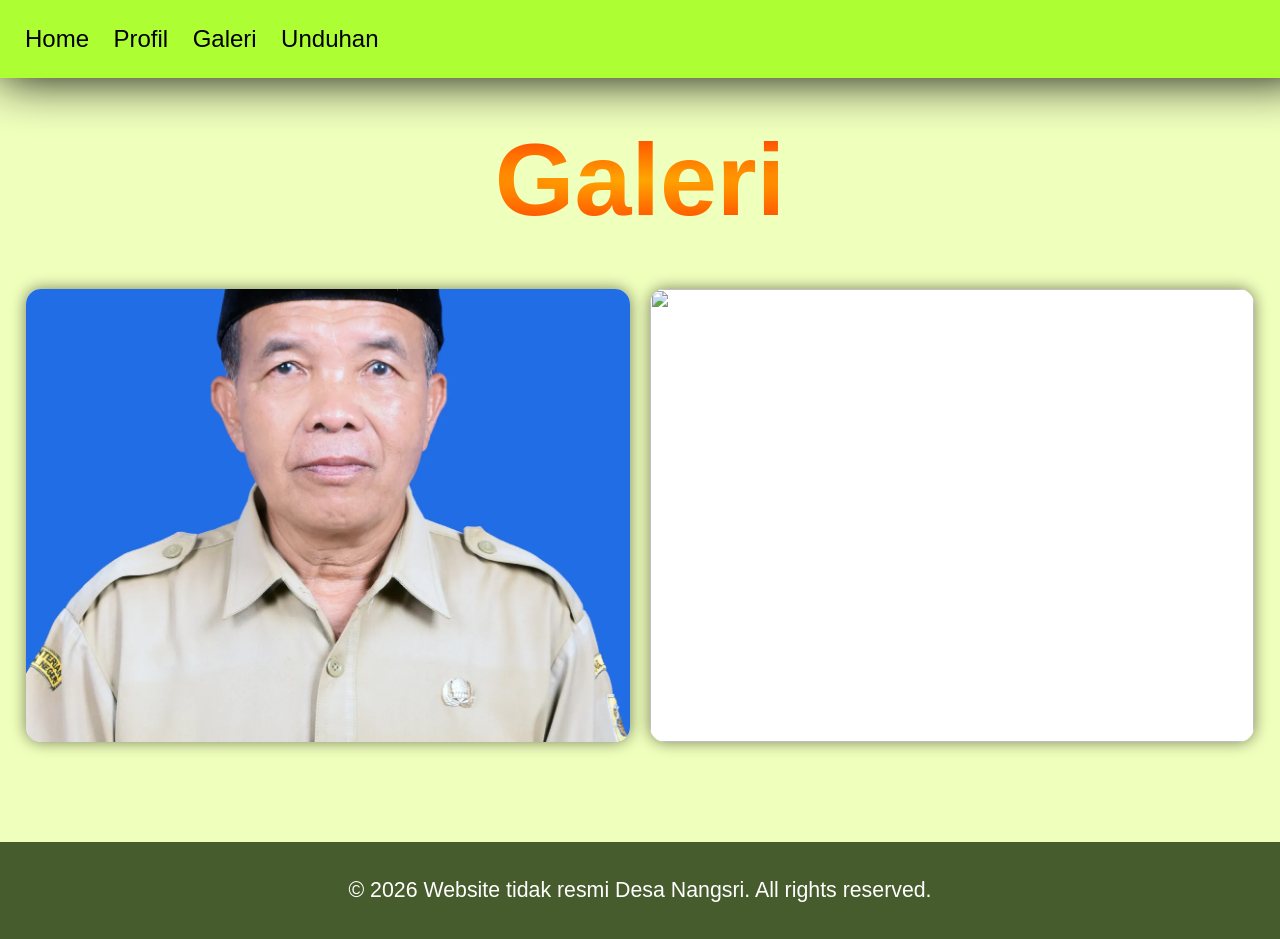
==== galeri.html @ fbd2616d "🟣Buktinya" ====
<!DOCTYPE html>
<html lang="en">
<head>
    <meta charset="UTF-8">
    <meta name="viewport" content="width=device-width, initial-scale=1.0">
    <title>Desa Nangsri - Galeri</title>
    <link rel="stylesheet" href="style.css">
</head>
<body>
    <header class="navbar-fixed-top">
        <div class="navbar">
            <a href="index.html">Home</a>
            <a href="profil.html">Profil</a>
            <a href="galeri.html">Galeri</a>
            <a href="unduhan.html">Unduhan</a>
        </div>
    </header>
    
    <div class="welcome">
        <h1>Galeri</h1>
    </div>
    
    <div class="main">
        <script src="script.js"></script>
        <div class="gallery-container">
            <div class="gallery-item" onclick="zoomImage(this)">
                <img src="assets/img/kepala_desa.webp">
                <div class="gallery-overlay">
                    <p>Kepala Desa Nangsri, Bp. Drs. Sumarjo</p>
                </div>
            </div>
            <div class="gallery-item" onclick="zoomImage(this)">
                <img src="assets/img/kantor.webp">
                <div class="gallery-overlay">
                    <p>Kantor Pusat Desa Nangsri</p>
                </div>
            </div>
        </div>
    </div>

    <footer>
        © 2026 Website tidak resmi Desa Nangsri. All rights reserved.
    </footer>
</body>
</html>
---- style.css ----
:root {
  --bg-3: rgb(239, 255, 188);
  --bg-2: rgb(201, 255, 154);
  --bg-1: rgb(173, 255, 51);
  --bg-dark: rgb(71, 92, 45);
  --text-dark: rgb(0, 0, 0);
  --light-v: rgb(138, 138, 255);
  --dark-v: blue;
  --light-m: rgb(255, 138, 138);
  --dark-m: red;
  --light-vorm: rgb(208, 138, 255);
  --dark-vorm: rgb(102, 0, 255);
  --eat-speed: 0.5s;
  --border-radius: 15px;
}

body {
  overflow-x: hidden;
  background: var(--bg-3);
  background-repeat: no-repeat;
  background-attachment: fixed;
  font-family: Arial;
  margin: 0;
}

footer {
  position: relative;
  bottom: 0vw;
  margin-top: 100px;
  padding: 36px;
  background: var(--bg-dark);
  color: white;
  text-align: center;
  font-size: 16pt;
}

nav {
  padding: 10px;
}

.navbar {
  background: var(--bg-1);
  width: 100vw;
  padding: 15px;
  box-shadow: black 0px 0px 50px;
}

.navbar a {
  display: inline-block;
  color: var(--text-dark);
  margin: 10px;
  text-decoration: none;
  font-size: clamp(1rem, 4vw, 1.5rem);
  transition: all 100ms ease;
}

.navbar a:hover {
  transform: translateY(-2px);
  text-shadow: white 0px 5px 20px;
  color: white;
}

.navbar-fixed-top {
  position: fixed;
  z-index: 255;
  top: 0;
  left: 0;
  width: 100%;
}

.card {
  background: white;
  padding: 15px;
  margin: 15px;
}

.btn {
  background: green;
  color: white;
  padding: 10px;
}

.welcome {
  align-content: center;
  margin: 25px;
  margin-top: 96px;
}

.welcome h1 {
  color: rgba(255, 0, 0, 0);
  background: radial-gradient(rgb(255, 166, 0), rgb(255, 0, 0));
  background-clip: text;
  font-size: clamp(3rem, 8vw, 6.5rem);
  text-align: center;
  margin: 25px;
  animation: wee 0.5s linear infinite;
}

.welcome p {
  color: black;
  text-align: center;
  font-size: 24pt;
  margin: 25px;
}

.title {
  font-size: 32pt;
  text-align: center;
  font-weight: bold;
  color: rgb(0, 0, 0);
}

.box-container {
  display: flex;
  justify-content: center;
  align-items: center;
}

.round-box {
  width: 1500px;
  background: var(--bg-2);
  border-radius: var(--border-radius);
  box-shadow: black 0px 0px 20px;
  margin-bottom: 25px;
  padding-top: 20px;
  padding-bottom: 20px;
}

.main {
  margin-right: 2vw;
  margin-left: 2vw;
}

.running-text-container {
  margin: auto;
  width: 1500px;
  max-width: 100%;
  overflow: hidden;
  color: black;
  padding: 10px 0;
  white-space: nowrap;
}

.running-text {
  font-size: 20px;
  margin-bottom: 10px;
  display: inline-block;
  padding-left: 100%;
  animation: scrollText 15s linear infinite;
  text-shadow: black 0px 0px 20px;
}

.map-container {
  background: #e5e5d1;
  border-radius: var(--border-radius);
  max-width: 100%;
  width: 1500px;
  overflow: hidden;
  box-shadow: 0px 0px 20px;
  margin-bottom: 25px;
}

.banner-container {
  background: #e5e5d1;
  margin: auto;
  border-radius: var(--border-radius);
  width: 1500px;
  max-width: 100%;
  overflow: hidden;
  box-shadow: 0px 0px 20px;
  margin-bottom: 25px;
}

.foto-kades-container {
  max-width: 200px;
}

.foto-kades-container img {
  border-radius: var(--border-radius);
  border-width: 4px;
  border-style: solid;
  border-color: white;
  box-shadow: white 0px 0px 20px;
}

.kades-container {
  display: flex;
  gap: 100px;
  width: 1100px;
  background: var(--bg-2);
  border-radius: var(--border-radius);
  box-shadow: black 0px 0px 20px;
  margin: auto;
  margin-bottom: 25px;
  padding-top: 100px;
  padding-left: 100px;
  padding-bottom: 100px;
}

.quote-container {
  border-radius: var(--border-radius);
  border-color: white;
  padding-right: 20px;
  padding-left: 20px;
  margin-right: 100px;
  background: #1f63d1;
  color: white;
  text-align: center;
}

.download-file-container {
  display: flex;
  flex-wrap: wrap;
  justify-content: center;
  padding-left: 2rem;
  padding-right: 2rem;
  width: 100%;
  max-width: 1500px;
  gap: 2rem;
}

.download-file-container img {
  width: clamp(2rem, 10vw, 5rem);
  height: clamp(2rem, 10vw, 5rem);
  margin-top: auto;
  margin-bottom: auto;
}

.download-file-container p {
  margin: auto;
  font-size: clamp(2rem, 6vw, 5rem);
  font-weight: bold;
}

.download-btn {
  text-decoration: none;
  display: inline-flex;
  justify-content: center;
  align-items: center;
  width: 50%;
  padding-top: clamp(0.5rem, 2vw, 1rem);
  padding-bottom: clamp(0.5rem, 2vw, 1rem);
  font-size: clamp(1rem, 4vw, 2.5rem);
  cursor: pointer;
  background: #1f63d1;
  color: white;
  border-width: 0px;
  border-radius: var(--border-radius);
  transition: all 0.2s ease;

  &:hover {
    box-shadow: black 0px 0px 20px;
    transform: scale(1.05);
  }

  &:active {
    transform: scale(0.95);
  }
}

/* Container for the grid */
.gallery-container {
  display: flex;
  flex-wrap: wrap;
  justify-content: center;
  gap: 20px;
  max-width: 1500px;
  margin: 0 auto;
}

/* Individual item wrapper to handle aspect ratio and clipping */
.gallery-item {
  position: relative;
  cursor: pointer;
  flex: 1 1 30%;
  min-width: 280px;
  background: white;
  border-radius: var(--border-radius);
  overflow: hidden;
  box-shadow: rgba(0, 0, 0, 0.5) 0px 0px 15px;
  transition: all 0.2s ease;
  aspect-ratio: 4 / 3; /* Forces all items to have the exact same shape */
}

.gallery-item:hover {
  transform: translateY(-5px);
  box-shadow: rgba(0, 0, 0, 1) 0px 0px 25px;
}

.gallery-overlay {
  text-align: center;
  display: flex;
  position: absolute;
  top: 0;
  left: 0;
  opacity: 0;
  width: 100%;
  height: 100%;
  transition: all 0.2s ease;
  transform: translateY(100px);
  background: linear-gradient(0deg, black, rgba(0, 0, 0, 0));
  color: white;
}

.gallery-item:hover .gallery-overlay {
  transform: translateY(0);
  opacity: 1;
}

.gallery-overlay p {
  margin: auto;
  font-size: 2rem;
  margin-bottom: clamp(10px, 4vw, 50px);
  width: 80%;
}

/* The actual image styling */
.gallery-item img {
  width: 100%;
  height: 100%;
  /* Crucial: crops the image evenly so it fills the box without stretching */
  object-fit: cover;
  display: block;
}

.zoom-overlay {
  display: flex;
  align-items: center;
  justify-content: center;
  cursor: zoom-out;
  position: fixed;
  z-index: 256;
  background: rgba(0, 0, 0, 0.9);
  top: 0px;
  left: 0px;
  width: 100%;
  height: 100%;
}

.zoom-overlay img {
  border-radius: var(--border-radius);
  box-shadow: var(--bg-1) 0px 0px 20px;
  max-width: 90%;
  max-height: 90%;
}

.event-container {
  box-shadow: black 0px 0px 20px;
  border-radius: var(--border-radius);
  display: flex;
  flex-wrap: wrap;
  background: var(--bg-2);
  padding: 25px 0px;
  margin: auto;
  display: flex;
  height: fit-content;
  max-width: 1500px;
}

.event-container img {
  box-shadow: black 0px 0px 5px;
  margin: auto;
  width: 25%;
  border-radius: var(--border-radius);
}

.description {
  display: flex;
  flex-direction: column;
  margin: auto;
  font-size: clamp(1rem, 2vw, 2rem);
  text-align: center;
  justify-content: center;
  width: 65%;
}

.description-download-container {
  display: flex;
  gap: 20px;
}

.visi-misi-container {
  display: flex;
  align-items: center;
  justify-content: center;
  margin: auto;
  gap: clamp(20px, 8vw, 150px);
  width: 1200px;
  height: clamp(700px, calc(1525px - 50vw), 1525px);
}

.visi,
.misi {
  display: flex;
  flex-direction: column;
  border-radius: var(--border-radius);
  width: 100%;
  height: 100%;
  color: white;
  font-weight: bold;
  font-size: clamp(20pt, 20vw, 50pt);
  cursor: pointer;
  transition: all var(--eat-speed) ease;
  margin: auto;
  overflow: hidden;

  &:hover {
    transform: translateY(-10px);
    box-shadow: black 0px 10px 50px;
  }
}

.visi *,
.misi * {
  margin: auto;
}

.visi h1,
.misi h1 {
  transition: all var(--eat-speed) ease;
}

.visi p,
.misi p {
  overflow: hidden;
  margin-top: 0px;
  margin-bottom: 0px;
  padding: 0;
  font-size: 2rem;
  height: 0%;
  width: 0%;
  transition: all var(--eat-speed) ease;
}

.visi {
  text-align: center;
  background: linear-gradient(180deg, rgb(138, 138, 255), blue);
}

.misi {
  background: linear-gradient(180deg, rgb(255, 138, 138), red);
}

.one-please {
  gap: 0px;
  animation: cont-smallen var(--eat-speed) ease;
}

.active {
  background: linear-gradient(180deg, rgb(208, 138, 255), rgb(102, 0, 255));
}

.active p {
  display: inline-flex;
  overflow: hidden;
  height: 25%;
  width: 90%;
  margin-bottom: 74px;
}

.misi.active p {
  display: inline-flex;
  overflow: hidden;
  height: 100%;
  width: 90%;
  margin-bottom: 74px;
}

.visi.active {
  animation: v-change-color var(--eat-speed) ease;
}

.misi.active {
  animation: m-change-color var(--eat-speed) ease;
}

.hidden {
  width: 0px;
  color: rgba(255, 255, 255, 0);
  overflow: hidden;
  animation: smaller-h var(--eat-speed) ease;
}

@keyframes m-change-color {
  0% {
    background: linear-gradient(180deg, rgb(255, 138, 138), rgb(255, 0, 0));
  }

  10% {
    background: linear-gradient(180deg, rgb(250, 138, 150), rgb(240, 0, 25));
  }

  20% {
    background: linear-gradient(180deg, rgb(245, 138, 162), rgb(225, 0, 50));
  }

  30% {
    background: linear-gradient(180deg, rgb(240, 138, 175), rgb(210, 0, 75));
  }

  40% {
    background: linear-gradient(180deg, rgb(235, 138, 188), rgb(195, 0, 100));
  }

  50% {
    background: linear-gradient(180deg, rgb(230, 138, 200), rgb(180, 0, 130));
  }

  60% {
    background: linear-gradient(180deg, rgb(225, 138, 212), rgb(165, 0, 160));
  }

  70% {
    background: linear-gradient(180deg, rgb(220, 138, 225), rgb(145, 0, 190));
  }

  80% {
    background: linear-gradient(180deg, rgb(215, 138, 238), rgb(125, 0, 220));
  }

  90% {
    background: linear-gradient(180deg, rgb(210, 138, 248), rgb(110, 0, 240));
  }

  100% {
    background: linear-gradient(180deg, rgb(208, 138, 255), rgb(102, 0, 255));
  }
}

@keyframes v-change-color {
  0% {
    background: linear-gradient(180deg, rgb(138, 138, 255), rgb(0, 0, 255));
  }

  10% {
    background: linear-gradient(180deg, rgb(145, 138, 255), rgb(10, 0, 255));
  }

  20% {
    background: linear-gradient(180deg, rgb(152, 138, 255), rgb(20, 0, 255));
  }

  30% {
    background: linear-gradient(180deg, rgb(160, 138, 255), rgb(30, 0, 255));
  }

  40% {
    background: linear-gradient(180deg, rgb(168, 138, 255), rgb(45, 0, 255));
  }

  50% {
    background: linear-gradient(180deg, rgb(176, 138, 255), rgb(55, 0, 255));
  }

  60% {
    background: linear-gradient(180deg, rgb(184, 138, 255), rgb(65, 0, 255));
  }

  70% {
    background: linear-gradient(180deg, rgb(192, 138, 255), rgb(75, 0, 255));
  }

  80% {
    background: linear-gradient(180deg, rgb(198, 138, 255), rgb(85, 0, 255));
  }

  90% {
    background: linear-gradient(180deg, rgb(204, 138, 255), rgb(95, 0, 255));
  }

  100% {
    background: linear-gradient(180deg, rgb(208, 138, 255), rgb(102, 0, 255));
  }
}

@keyframes cont-smallen {
  from {
    gap: clamp(20px, 8vw, 150px);
  }
  to {
    gap: 0px;
  }
}

@keyframes smaller-h {
  from {
    color: white;
    width: 100%;
  }
  to {
    color: rgba(255, 255, 255, 0);
    width: 0%;
  }
}

@keyframes smaller-v {
  from {
    height: 100%;
  }
  to {
    height: 0%;
  }
}

@keyframes scrollText {
  from {
    transform: translateX(-100%);
  }
  to {
    transform: translateX(0);
  }
}

@media (max-width: 1200px) {
  .kades-container {
    flex-direction: column;
    align-items: center;

    width: auto;

    padding-left: 30px;
    padding-right: 30px;

    gap: 40px;
  }

  .quote-container {
    margin-right: 0;
    width: 100%;
    box-sizing: border-box;
  }

  .foto-kades-container {
    max-width: 300px;
    width: 100%;
  }
}

@media (max-width: 320px) {
  * {
    word-break: break-all;
  }
}

@media (max-width: 1000px) {
  .visi-misi-container {
    flex-direction: column;
  }

  .visi,
  .misi {
    width: 100%;
    height: 100%;
  }

  .hidden {
    animation: smaller-v 0.5s ease;
    height: 0px;
  }

  .active p {
    display: inline-flex;
    overflow: hidden;
    height: fit-content;
    width: 90%;
    margin-bottom: 10%;
    animation: bigger var(--eat-speed) ease;
  }
}

@media (max-width: 1000px) {
  .misi.active p {
    font-size: clamp(1rem, 5vw, 2rem);
  }
}
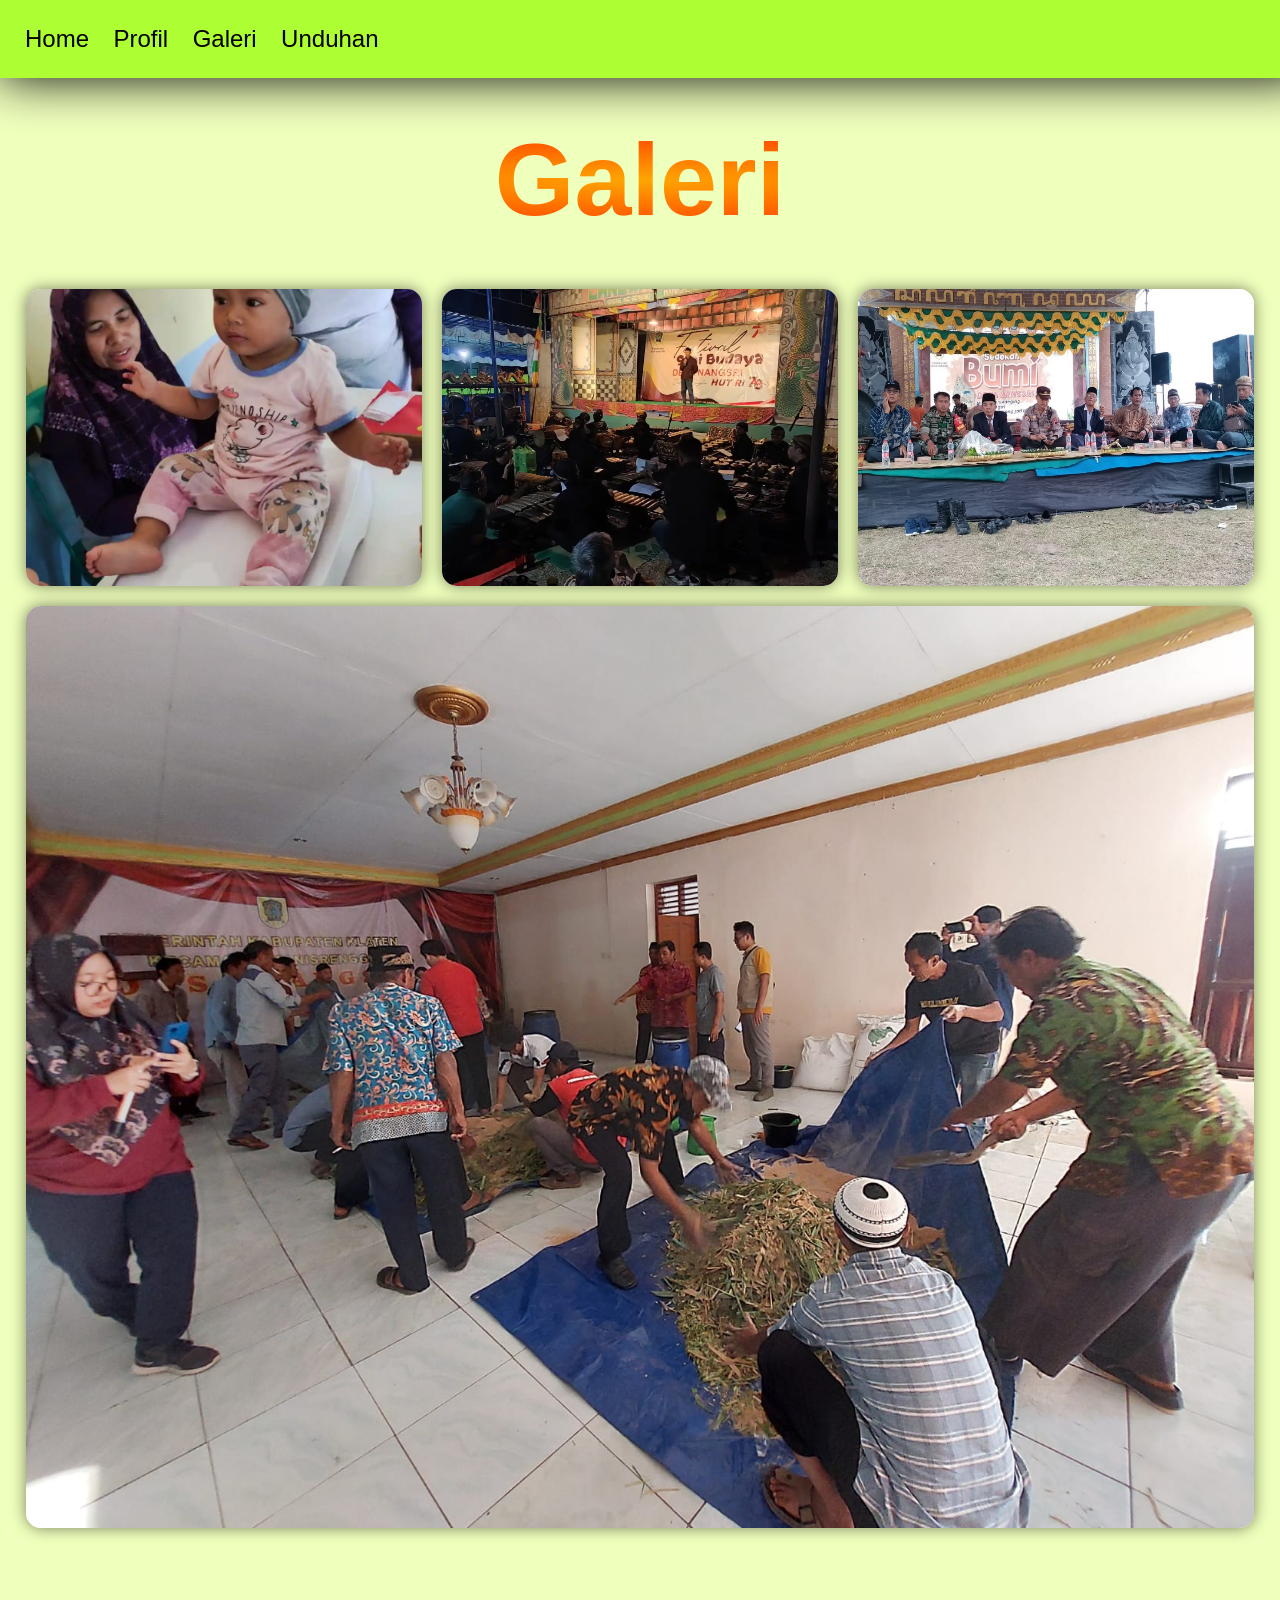
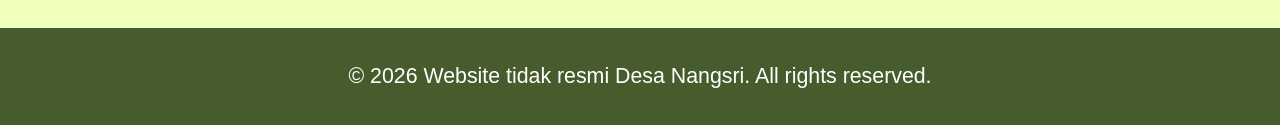
==== commit c6d3a40d: "🌟photos" ====
--- a/galeri.html
+++ b/galeri.html
@@ -20,19 +20,31 @@
         <h1>Galeri</h1>
     </div>
     
-    <div class="main">
+    <div class="main" style="min-height: 100vh;">
         <script src="script.js"></script>
         <div class="gallery-container">
             <div class="gallery-item" onclick="zoomImage(this)">
-                <img src="assets/img/kepala_desa.webp">
+                <img src="assets/img/posyandu_balita.webp">
                 <div class="gallery-overlay">
-                    <p>Kepala Desa Nangsri, Bp. Drs. Sumarjo</p>
+                    <p>Kegiatan Posyandu Balita</p>
                 </div>
             </div>
             <div class="gallery-item" onclick="zoomImage(this)">
-                <img src="assets/img/kantor.webp">
+                <img src="assets/img/festival_budaya.webp">
                 <div class="gallery-overlay">
-                    <p>Kantor Pusat Desa Nangsri</p>
+                    <p>Kegiatan Festival Budaya HUT RI Ke-79</p>
+                </div>
+            </div>
+            <div class="gallery-item" onclick="zoomImage(this)">
+                <img src="assets/img/sedekah_bumi_2025.webp">
+                <div class="gallery-overlay">
+                    <p>Kegiatan Sedekah Bumi 2025</p>
+                </div>
+            </div>
+            <div class="gallery-item" onclick="zoomImage(this)">
+                <img src="assets/img/pelatihan_pakan.webp">
+                <div class="gallery-overlay">
+                    <p>Kegiatan Pelatihan Pembuatan Pakan Ternak Fermentasi</p>
                 </div>
             </div>
         </div>
--- a/style.css
+++ b/style.css
@@ -5,9 +5,9 @@
   --bg-dark: rgb(71, 92, 45);
   --text-dark: rgb(0, 0, 0);
   --light-v: rgb(138, 138, 255);
-  --dark-v: blue;
+  --dark-v: rgb(0, 0, 255);
   --light-m: rgb(255, 138, 138);
-  --dark-m: red;
+  --dark-m: rgb(255, 0, 0);
   --light-vorm: rgb(208, 138, 255);
   --dark-vorm: rgb(102, 0, 255);
   --eat-speed: 0.5s;
@@ -24,8 +24,6 @@
 }
 
 footer {
-  position: relative;
-  bottom: 0vw;
   margin-top: 100px;
   padding: 36px;
   background: var(--bg-dark);
@@ -36,6 +34,13 @@
 
 nav {
   padding: 10px;
+}
+
+.grr {
+  position: absolute;
+  left: 0;
+  right: 0;
+  bottom: 0;
 }
 
 .navbar {
@@ -161,7 +166,7 @@
 }
 
 .banner-container {
-  background: #e5e5d1;
+  background: #566167;
   margin: auto;
   border-radius: var(--border-radius);
   width: 1500px;
@@ -233,6 +238,7 @@
 }
 
 .download-btn {
+  padding: 5px;
   text-decoration: none;
   display: inline-flex;
   justify-content: center;
@@ -461,11 +467,15 @@
 .misi.active p {
   display: inline-flex;
   overflow: hidden;
-  height: 100%;
+  height: fit-content;
   width: 90%;
   margin-bottom: 74px;
 }
 
+.misi.hidden p {
+  height: fit-content;
+}
+
 .visi.active {
   animation: v-change-color var(--eat-speed) ease;
 }
@@ -474,104 +484,15 @@
   animation: m-change-color var(--eat-speed) ease;
 }
 
-.hidden {
+.hidden,
+.hidden-after {
   width: 0px;
   color: rgba(255, 255, 255, 0);
   overflow: hidden;
   animation: smaller-h var(--eat-speed) ease;
 }
 
-@keyframes m-change-color {
-  0% {
-    background: linear-gradient(180deg, rgb(255, 138, 138), rgb(255, 0, 0));
-  }
-
-  10% {
-    background: linear-gradient(180deg, rgb(250, 138, 150), rgb(240, 0, 25));
-  }
-
-  20% {
-    background: linear-gradient(180deg, rgb(245, 138, 162), rgb(225, 0, 50));
-  }
-
-  30% {
-    background: linear-gradient(180deg, rgb(240, 138, 175), rgb(210, 0, 75));
-  }
-
-  40% {
-    background: linear-gradient(180deg, rgb(235, 138, 188), rgb(195, 0, 100));
-  }
-
-  50% {
-    background: linear-gradient(180deg, rgb(230, 138, 200), rgb(180, 0, 130));
-  }
-
-  60% {
-    background: linear-gradient(180deg, rgb(225, 138, 212), rgb(165, 0, 160));
-  }
-
-  70% {
-    background: linear-gradient(180deg, rgb(220, 138, 225), rgb(145, 0, 190));
-  }
-
-  80% {
-    background: linear-gradient(180deg, rgb(215, 138, 238), rgb(125, 0, 220));
-  }
-
-  90% {
-    background: linear-gradient(180deg, rgb(210, 138, 248), rgb(110, 0, 240));
-  }
-
-  100% {
-    background: linear-gradient(180deg, rgb(208, 138, 255), rgb(102, 0, 255));
-  }
-}
-
-@keyframes v-change-color {
-  0% {
-    background: linear-gradient(180deg, rgb(138, 138, 255), rgb(0, 0, 255));
-  }
-
-  10% {
-    background: linear-gradient(180deg, rgb(145, 138, 255), rgb(10, 0, 255));
-  }
-
-  20% {
-    background: linear-gradient(180deg, rgb(152, 138, 255), rgb(20, 0, 255));
-  }
-
-  30% {
-    background: linear-gradient(180deg, rgb(160, 138, 255), rgb(30, 0, 255));
-  }
-
-  40% {
-    background: linear-gradient(180deg, rgb(168, 138, 255), rgb(45, 0, 255));
-  }
-
-  50% {
-    background: linear-gradient(180deg, rgb(176, 138, 255), rgb(55, 0, 255));
-  }
-
-  60% {
-    background: linear-gradient(180deg, rgb(184, 138, 255), rgb(65, 0, 255));
-  }
-
-  70% {
-    background: linear-gradient(180deg, rgb(192, 138, 255), rgb(75, 0, 255));
-  }
-
-  80% {
-    background: linear-gradient(180deg, rgb(198, 138, 255), rgb(85, 0, 255));
-  }
-
-  90% {
-    background: linear-gradient(180deg, rgb(204, 138, 255), rgb(95, 0, 255));
-  }
-
-  100% {
-    background: linear-gradient(180deg, rgb(208, 138, 255), rgb(102, 0, 255));
-  }
-}
+
 
 @keyframes cont-smallen {
   from {
@@ -643,6 +564,14 @@
 }
 
 @media (max-width: 1000px) {
+  .event-container {
+    flex-direction: column;
+  }
+
+  .event-container img {
+    width: calc(100% - 50px);
+  }
+
   .visi-misi-container {
     flex-direction: column;
   }
@@ -672,4 +601,4 @@
   .misi.active p {
     font-size: clamp(1rem, 5vw, 2rem);
   }
-}
+}
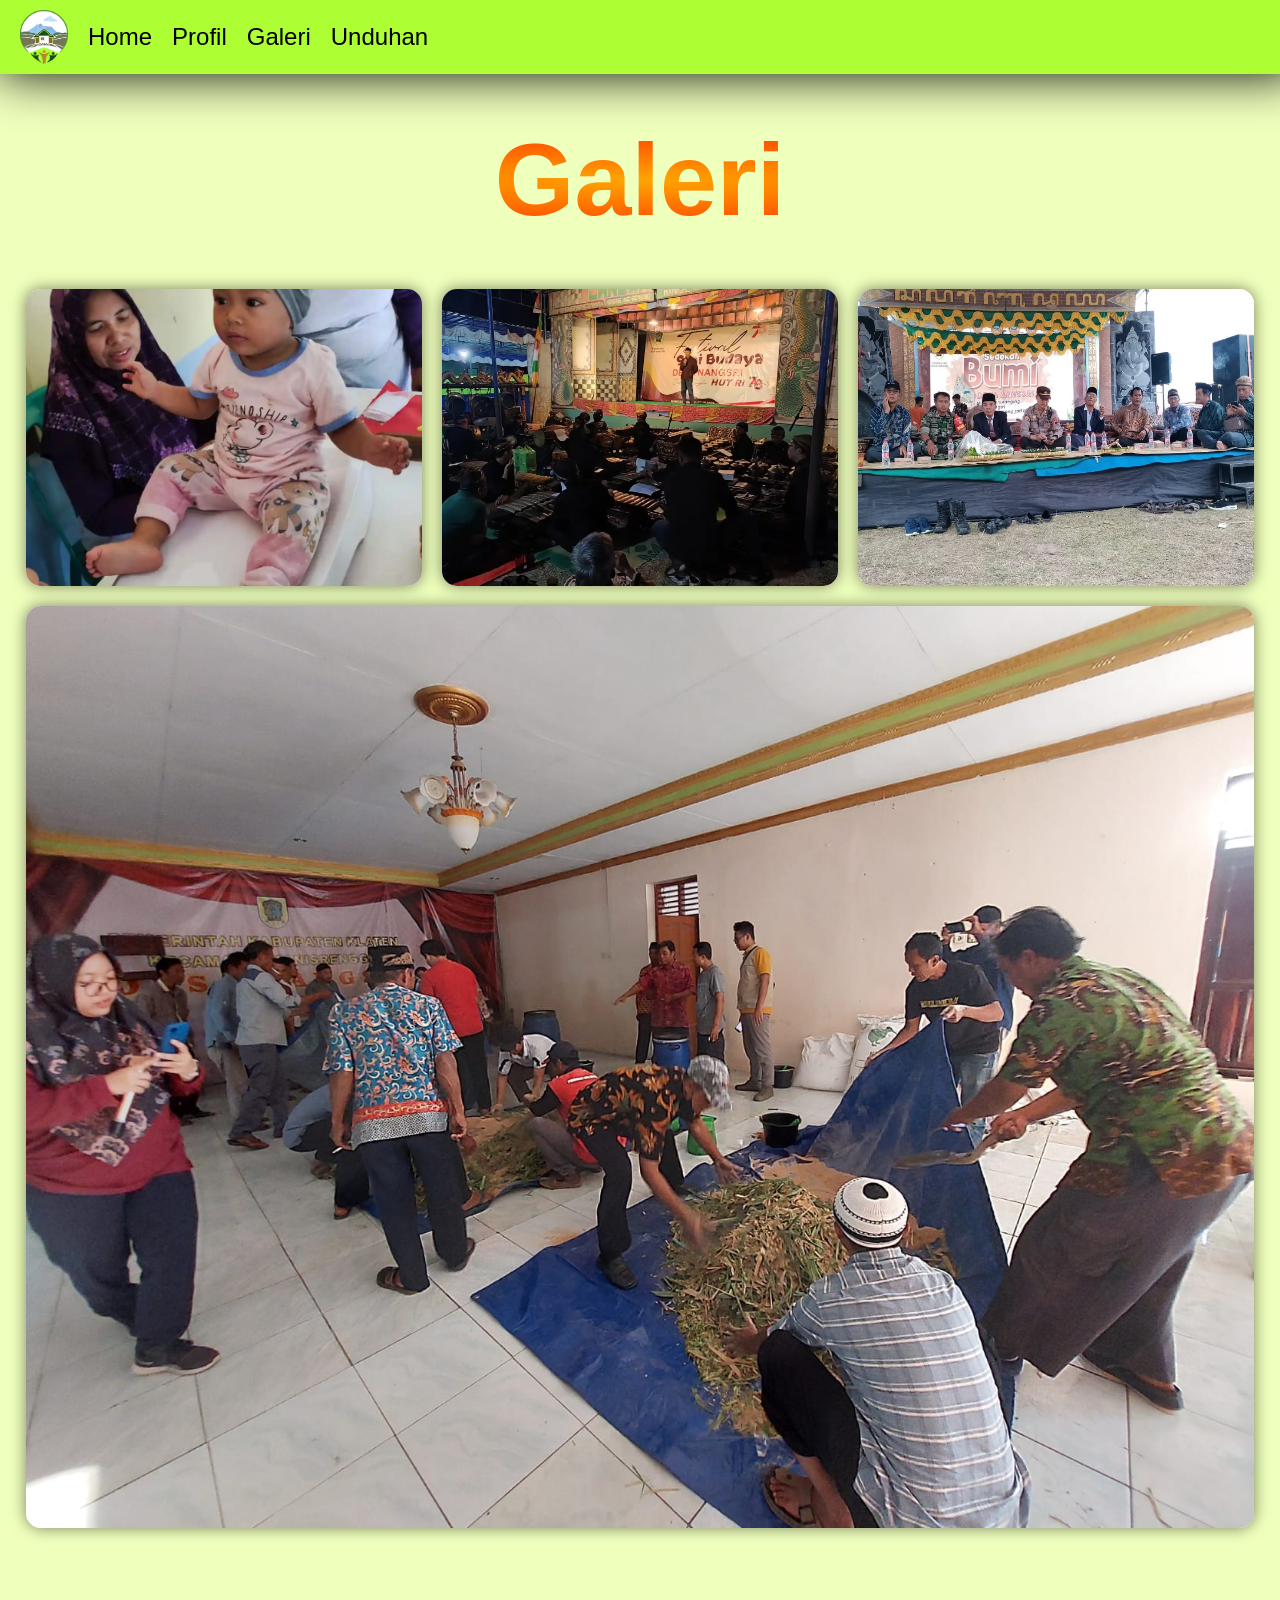
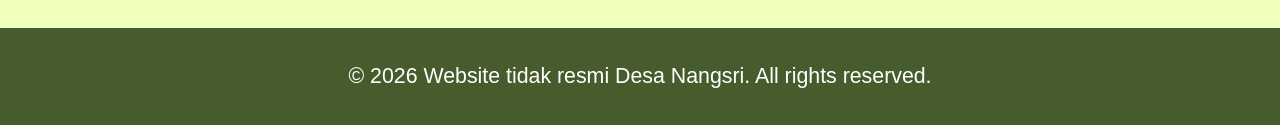
==== commit 5a638944: "👆Some finishing touch" ====
--- a/galeri.html
+++ b/galeri.html
@@ -4,11 +4,13 @@
     <meta charset="UTF-8">
     <meta name="viewport" content="width=device-width, initial-scale=1.0">
     <title>Desa Nangsri - Galeri</title>
+    <link rel="icon" href="assets/img/logo_nangsri.png" type="images/png">
     <link rel="stylesheet" href="style.css">
 </head>
 <body>
     <header class="navbar-fixed-top">
         <div class="navbar">
+            <img src="assets/img/logo_nangsri.webp">
             <a href="index.html">Home</a>
             <a href="profil.html">Profil</a>
             <a href="galeri.html">Galeri</a>
--- a/style.css
+++ b/style.css
@@ -12,6 +12,7 @@
   --dark-vorm: rgb(102, 0, 255);
   --eat-speed: 0.5s;
   --border-radius: 15px;
+  interpolate-size: allow-keywords;
 }
 
 body {
@@ -44,19 +45,26 @@
 }
 
 .navbar {
+  display: flex;
   background: var(--bg-1);
   width: 100vw;
-  padding: 15px;
+  padding: 10px;
   box-shadow: black 0px 0px 50px;
 }
 
 .navbar a {
   display: inline-block;
   color: var(--text-dark);
-  margin: 10px;
+  margin: auto 10px;
   text-decoration: none;
   font-size: clamp(1rem, 4vw, 1.5rem);
   transition: all 100ms ease;
+}
+
+.navbar img {
+  width: 3rem;
+  margin: auto 10px;
+  object-fit: fill;
 }
 
 .navbar a:hover {
@@ -121,6 +129,7 @@
   align-items: center;
 }
 
+.profil-box,
 .round-box {
   width: 1500px;
   background: var(--bg-2);
@@ -129,6 +138,10 @@
   margin-bottom: 25px;
   padding-top: 20px;
   padding-bottom: 20px;
+}
+
+.profil-box {
+  width: 1200px;
 }
 
 .main {
@@ -390,6 +403,7 @@
   align-items: center;
   justify-content: center;
   margin: auto;
+  margin-bottom: 25px;
   gap: clamp(20px, 8vw, 150px);
   width: 1200px;
   height: clamp(700px, calc(1525px - 50vw), 1525px);
@@ -440,11 +454,11 @@
 
 .visi {
   text-align: center;
-  background: linear-gradient(180deg, rgb(138, 138, 255), blue);
+  background: linear-gradient(180deg, var(--light-v), var(--dark-v));
 }
 
 .misi {
-  background: linear-gradient(180deg, rgb(255, 138, 138), red);
+  background: linear-gradient(180deg, var(--light-m), var(--dark-m));
 }
 
 .one-please {
@@ -453,7 +467,7 @@
 }
 
 .active {
-  background: linear-gradient(180deg, rgb(208, 138, 255), rgb(102, 0, 255));
+  background: linear-gradient(180deg, var(--light-vorm), var(--dark-vorm));
 }
 
 .active p {
@@ -470,10 +484,11 @@
   height: fit-content;
   width: 90%;
   margin-bottom: 74px;
+  animation: m-p-bigging var(--eat-speed) ease;
 }
 
 .misi.hidden p {
-  height: fit-content;
+  height: 0;
 }
 
 .visi.active {
@@ -492,7 +507,37 @@
   animation: smaller-h var(--eat-speed) ease;
 }
 
-
+.misi.hidden-after {
+  animation: m-back var(--eat-speed) ease;
+}
+
+.visi.hidden-after {
+  animation: v-back var(--eat-speed) ease;
+}
+
+.potensi-container {
+  overflow: hidden;
+  border-radius: var(--border-radius);
+  box-shadow: black 0 0 20px;
+  display: flex;
+  margin: auto;
+  margin-bottom: 25px;
+  max-width: 1200px;
+}
+
+.profil-box.potensi-description {
+  padding: 0;
+}
+
+.potensi-description h1{
+  font-size: 3rem;
+  margin-left: 2rem;
+}
+
+.potensi-description p{
+  font-size: 2rem;
+  margin-left: 4rem;
+}
 
 @keyframes cont-smallen {
   from {
@@ -593,12 +638,11 @@
     height: fit-content;
     width: 90%;
     margin-bottom: 10%;
-    animation: bigger var(--eat-speed) ease;
   }
 }
 
 @media (max-width: 1000px) {
   .misi.active p {
-    font-size: clamp(1rem, 5vw, 2rem);
+    font-size: clamp(1rem, 7vw, 2rem);
   }
 }
